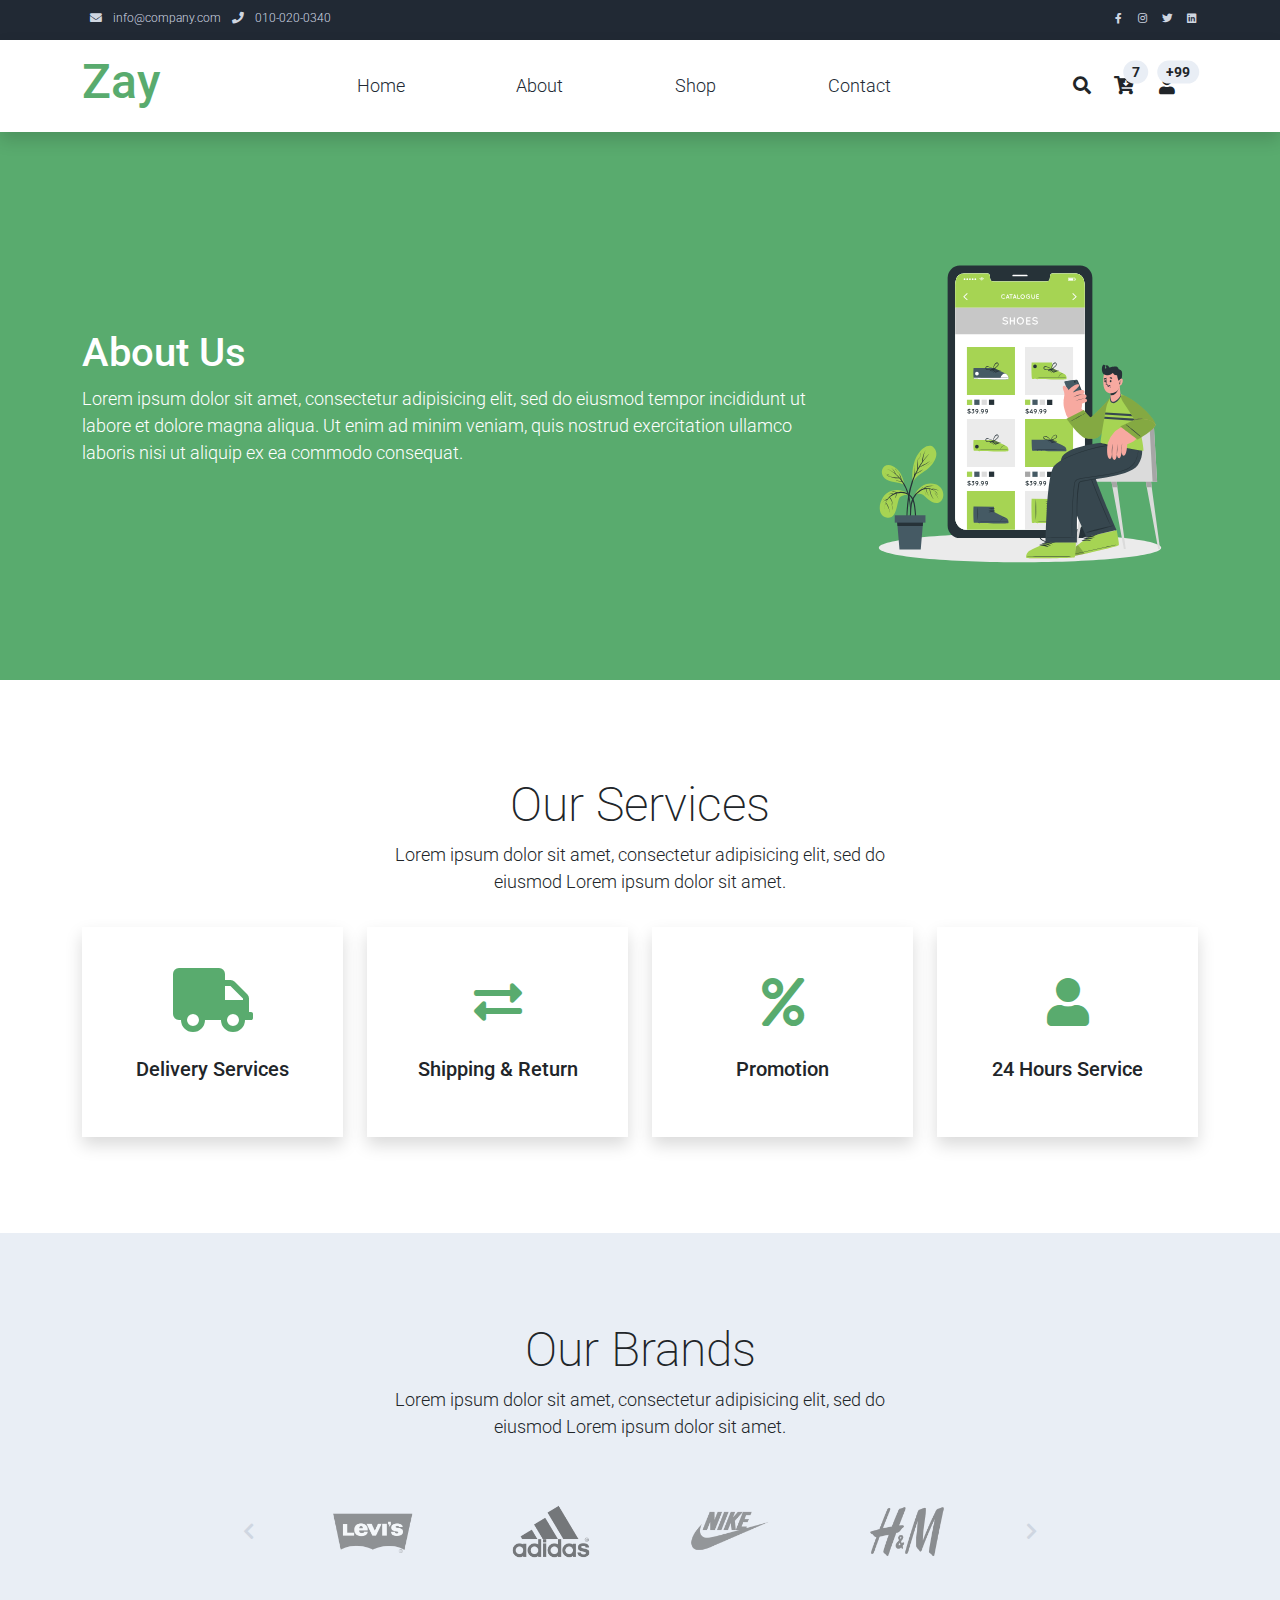
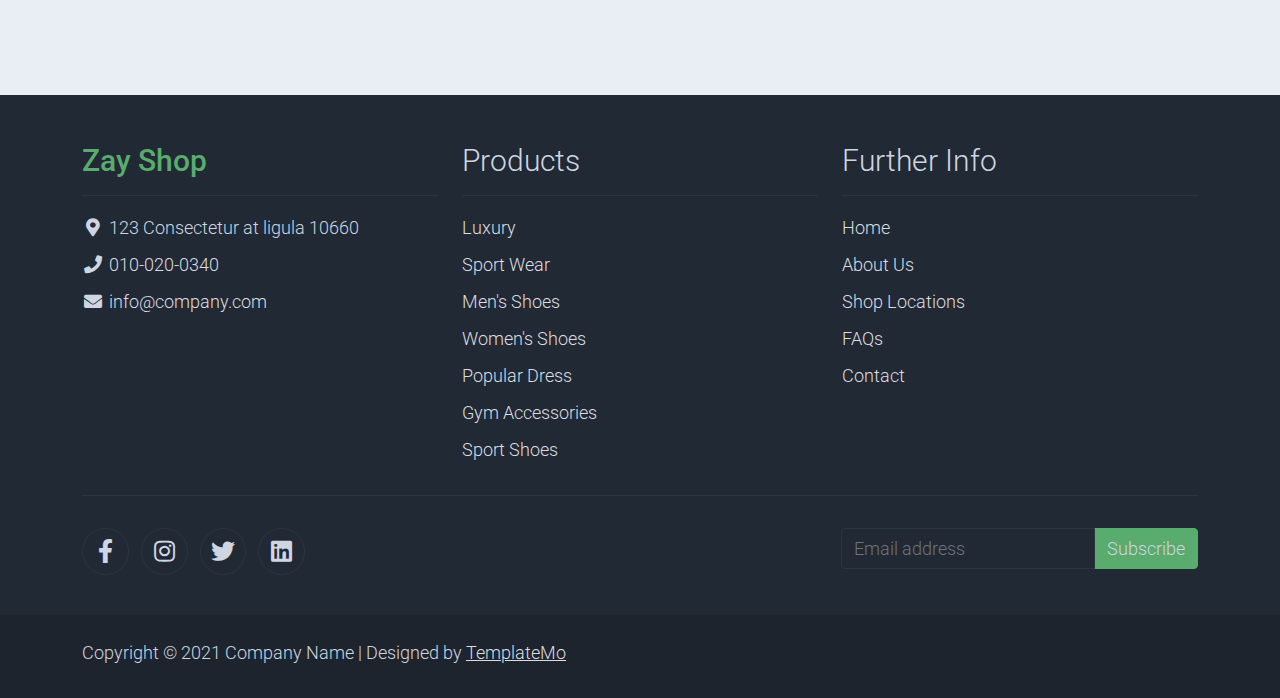
==== about.html @ ceb5f394 "imported a template for the website" ====
<!DOCTYPE html>
<html lang="en">

<head>
    <title>Zay Shop - About Page</title>
    <meta charset="utf-8">
    <meta name="viewport" content="width=device-width, initial-scale=1">

    <link rel="apple-touch-icon" href="assets/img/apple-icon.png">
    <link rel="shortcut icon" type="image/x-icon" href="assets/img/favicon.ico">

    <link rel="stylesheet" href="assets/css/bootstrap.min.css">
    <link rel="stylesheet" href="assets/css/templatemo.css">
    <link rel="stylesheet" href="assets/css/custom.css">

    <!-- Load fonts style after rendering the layout styles -->
    <link rel="stylesheet" href="https://fonts.googleapis.com/css2?family=Roboto:wght@100;200;300;400;500;700;900&display=swap">
    <link rel="stylesheet" href="assets/css/fontawesome.min.css">
<!--
    
TemplateMo 559 Zay Shop

https://templatemo.com/tm-559-zay-shop

-->
</head>

<body>
    <!-- Start Top Nav -->
    <nav class="navbar navbar-expand-lg bg-dark navbar-light d-none d-lg-block" id="templatemo_nav_top">
        <div class="container text-light">
            <div class="w-100 d-flex justify-content-between">
                <div>
                    <i class="fa fa-envelope mx-2"></i>
                    <a class="navbar-sm-brand text-light text-decoration-none" href="mailto:info@company.com">info@company.com</a>
                    <i class="fa fa-phone mx-2"></i>
                    <a class="navbar-sm-brand text-light text-decoration-none" href="tel:010-020-0340">010-020-0340</a>
                </div>
                <div>
                    <a class="text-light" href="https://fb.com/templatemo" target="_blank" rel="sponsored"><i class="fab fa-facebook-f fa-sm fa-fw me-2"></i></a>
                    <a class="text-light" href="https://www.instagram.com/" target="_blank"><i class="fab fa-instagram fa-sm fa-fw me-2"></i></a>
                    <a class="text-light" href="https://twitter.com/" target="_blank"><i class="fab fa-twitter fa-sm fa-fw me-2"></i></a>
                    <a class="text-light" href="https://www.linkedin.com/" target="_blank"><i class="fab fa-linkedin fa-sm fa-fw"></i></a>
                </div>
            </div>
        </div>
    </nav>
    <!-- Close Top Nav -->


    <!-- Header -->
    <nav class="navbar navbar-expand-lg navbar-light shadow">
        <div class="container d-flex justify-content-between align-items-center">

            <a class="navbar-brand text-success logo h1 align-self-center" href="index.html">
                Zay
            </a>

            <button class="navbar-toggler border-0" type="button" data-bs-toggle="collapse" data-bs-target="#templatemo_main_nav" aria-controls="navbarSupportedContent" aria-expanded="false" aria-label="Toggle navigation">
                <span class="navbar-toggler-icon"></span>
            </button>

            <div class="align-self-center collapse navbar-collapse flex-fill  d-lg-flex justify-content-lg-between" id="templatemo_main_nav">
                <div class="flex-fill">
                    <ul class="nav navbar-nav d-flex justify-content-between mx-lg-auto">
                        <li class="nav-item">
                            <a class="nav-link" href="index.html">Home</a>
                        </li>
                        <li class="nav-item">
                            <a class="nav-link" href="about.html">About</a>
                        </li>
                        <li class="nav-item">
                            <a class="nav-link" href="shop.html">Shop</a>
                        </li>
                        <li class="nav-item">
                            <a class="nav-link" href="contact.html">Contact</a>
                        </li>
                    </ul>
                </div>
                <div class="navbar align-self-center d-flex">
                    <div class="d-lg-none flex-sm-fill mt-3 mb-4 col-7 col-sm-auto pr-3">
                        <div class="input-group">
                            <input type="text" class="form-control" id="inputMobileSearch" placeholder="Search ...">
                            <div class="input-group-text">
                                <i class="fa fa-fw fa-search"></i>
                            </div>
                        </div>
                    </div>
                    <a class="nav-icon d-none d-lg-inline" href="#" data-bs-toggle="modal" data-bs-target="#templatemo_search">
                        <i class="fa fa-fw fa-search text-dark mr-2"></i>
                    </a>
                    <a class="nav-icon position-relative text-decoration-none" href="#">
                        <i class="fa fa-fw fa-cart-arrow-down text-dark mr-1"></i>
                        <span class="position-absolute top-0 left-100 translate-middle badge rounded-pill bg-light text-dark">7</span>
                    </a>
                    <a class="nav-icon position-relative text-decoration-none" href="#">
                        <i class="fa fa-fw fa-user text-dark mr-3"></i>
                        <span class="position-absolute top-0 left-100 translate-middle badge rounded-pill bg-light text-dark">+99</span>
                    </a>
                </div>
            </div>

        </div>
    </nav>
    <!-- Close Header -->

    <!-- Modal -->
    <div class="modal fade bg-white" id="templatemo_search" tabindex="-1" role="dialog" aria-labelledby="exampleModalLabel" aria-hidden="true">
        <div class="modal-dialog modal-lg" role="document">
            <div class="w-100 pt-1 mb-5 text-right">
                <button type="button" class="btn-close" data-bs-dismiss="modal" aria-label="Close"></button>
            </div>
            <form action="" method="get" class="modal-content modal-body border-0 p-0">
                <div class="input-group mb-2">
                    <input type="text" class="form-control" id="inputModalSearch" name="q" placeholder="Search ...">
                    <button type="submit" class="input-group-text bg-success text-light">
                        <i class="fa fa-fw fa-search text-white"></i>
                    </button>
                </div>
            </form>
        </div>
    </div>



    <section class="bg-success py-5">
        <div class="container">
            <div class="row align-items-center py-5">
                <div class="col-md-8 text-white">
                    <h1>About Us</h1>
                    <p>
                        Lorem ipsum dolor sit amet, consectetur adipisicing elit, sed do eiusmod
                        tempor incididunt ut labore et dolore magna aliqua. Ut enim ad minim veniam,
                        quis nostrud exercitation ullamco laboris nisi ut aliquip ex ea commodo consequat.
                    </p>
                </div>
                <div class="col-md-4">
                    <img src="assets/img/about-hero.svg" alt="About Hero">
                </div>
            </div>
        </div>
    </section>
    <!-- Close Banner -->

    <!-- Start Section -->
    <section class="container py-5">
        <div class="row text-center pt-5 pb-3">
            <div class="col-lg-6 m-auto">
                <h1 class="h1">Our Services</h1>
                <p>
                    Lorem ipsum dolor sit amet, consectetur adipisicing elit, sed do eiusmod
                    Lorem ipsum dolor sit amet.
                </p>
            </div>
        </div>
        <div class="row">

            <div class="col-md-6 col-lg-3 pb-5">
                <div class="h-100 py-5 services-icon-wap shadow">
                    <div class="h1 text-success text-center"><i class="fa fa-truck fa-lg"></i></div>
                    <h2 class="h5 mt-4 text-center">Delivery Services</h2>
                </div>
            </div>

            <div class="col-md-6 col-lg-3 pb-5">
                <div class="h-100 py-5 services-icon-wap shadow">
                    <div class="h1 text-success text-center"><i class="fas fa-exchange-alt"></i></div>
                    <h2 class="h5 mt-4 text-center">Shipping & Return</h2>
                </div>
            </div>

            <div class="col-md-6 col-lg-3 pb-5">
                <div class="h-100 py-5 services-icon-wap shadow">
                    <div class="h1 text-success text-center"><i class="fa fa-percent"></i></div>
                    <h2 class="h5 mt-4 text-center">Promotion</h2>
                </div>
            </div>

            <div class="col-md-6 col-lg-3 pb-5">
                <div class="h-100 py-5 services-icon-wap shadow">
                    <div class="h1 text-success text-center"><i class="fa fa-user"></i></div>
                    <h2 class="h5 mt-4 text-center">24 Hours Service</h2>
                </div>
            </div>
        </div>
    </section>
    <!-- End Section -->

    <!-- Start Brands -->
    <section class="bg-light py-5">
        <div class="container my-4">
            <div class="row text-center py-3">
                <div class="col-lg-6 m-auto">
                    <h1 class="h1">Our Brands</h1>
                    <p>
                        Lorem ipsum dolor sit amet, consectetur adipisicing elit, sed do eiusmod
                        Lorem ipsum dolor sit amet.
                    </p>
                </div>
                <div class="col-lg-9 m-auto tempaltemo-carousel">
                    <div class="row d-flex flex-row">
                        <!--Controls-->
                        <div class="col-1 align-self-center">
                            <a class="h1" href="#templatemo-slide-brand" role="button" data-bs-slide="prev">
                                <i class="text-light fas fa-chevron-left"></i>
                            </a>
                        </div>
                        <!--End Controls-->

                        <!--Carousel Wrapper-->
                        <div class="col">
                            <div class="carousel slide carousel-multi-item pt-2 pt-md-0" id="templatemo-slide-brand" data-bs-ride="carousel">
                                <!--Slides-->
                                <div class="carousel-inner product-links-wap" role="listbox">

                                    <!--First slide-->
                                    <div class="carousel-item active">
                                        <div class="row">
                                            <div class="col-3 p-md-5">
                                                <a href="#"><img class="img-fluid brand-img" src="assets/img/brand_01.png" alt="Brand Logo"></a>
                                            </div>
                                            <div class="col-3 p-md-5">
                                                <a href="#"><img class="img-fluid brand-img" src="assets/img/brand_02.png" alt="Brand Logo"></a>
                                            </div>
                                            <div class="col-3 p-md-5">
                                                <a href="#"><img class="img-fluid brand-img" src="assets/img/brand_03.png" alt="Brand Logo"></a>
                                            </div>
                                            <div class="col-3 p-md-5">
                                                <a href="#"><img class="img-fluid brand-img" src="assets/img/brand_04.png" alt="Brand Logo"></a>
                                            </div>
                                        </div>
                                    </div>
                                    <!--End First slide-->

                                    <!--Second slide-->
                                    <div class="carousel-item">
                                        <div class="row">
                                            <div class="col-3 p-md-5">
                                                <a href="#"><img class="img-fluid brand-img" src="assets/img/brand_01.png" alt="Brand Logo"></a>
                                            </div>
                                            <div class="col-3 p-md-5">
                                                <a href="#"><img class="img-fluid brand-img" src="assets/img/brand_02.png" alt="Brand Logo"></a>
                                            </div>
                                            <div class="col-3 p-md-5">
                                                <a href="#"><img class="img-fluid brand-img" src="assets/img/brand_03.png" alt="Brand Logo"></a>
                                            </div>
                                            <div class="col-3 p-md-5">
                                                <a href="#"><img class="img-fluid brand-img" src="assets/img/brand_04.png" alt="Brand Logo"></a>
                                            </div>
                                        </div>
                                    </div>
                                    <!--End Second slide-->

                                    <!--Third slide-->
                                    <div class="carousel-item">
                                        <div class="row">
                                            <div class="col-3 p-md-5">
                                                <a href="#"><img class="img-fluid brand-img" src="assets/img/brand_01.png" alt="Brand Logo"></a>
                                            </div>
                                            <div class="col-3 p-md-5">
                                                <a href="#"><img class="img-fluid brand-img" src="assets/img/brand_02.png" alt="Brand Logo"></a>
                                            </div>
                                            <div class="col-3 p-md-5">
                                                <a href="#"><img class="img-fluid brand-img" src="assets/img/brand_03.png" alt="Brand Logo"></a>
                                            </div>
                                            <div class="col-3 p-md-5">
                                                <a href="#"><img class="img-fluid brand-img" src="assets/img/brand_04.png" alt="Brand Logo"></a>
                                            </div>
                                        </div>
                                    </div>
                                    <!--End Third slide-->

                                </div>
                                <!--End Slides-->
                            </div>
                        </div>
                        <!--End Carousel Wrapper-->

                        <!--Controls-->
                        <div class="col-1 align-self-center">
                            <a class="h1" href="#templatemo-slide-brand" role="button" data-bs-slide="next">
                                <i class="text-light fas fa-chevron-right"></i>
                            </a>
                        </div>
                        <!--End Controls-->
                    </div>
                </div>
            </div>
        </div>
    </section>
    <!--End Brands-->


    <!-- Start Footer -->
    <footer class="bg-dark" id="tempaltemo_footer">
        <div class="container">
            <div class="row">

                <div class="col-md-4 pt-5">
                    <h2 class="h2 text-success border-bottom pb-3 border-light logo">Zay Shop</h2>
                    <ul class="list-unstyled text-light footer-link-list">
                        <li>
                            <i class="fas fa-map-marker-alt fa-fw"></i>
                            123 Consectetur at ligula 10660
                        </li>
                        <li>
                            <i class="fa fa-phone fa-fw"></i>
                            <a class="text-decoration-none" href="tel:010-020-0340">010-020-0340</a>
                        </li>
                        <li>
                            <i class="fa fa-envelope fa-fw"></i>
                            <a class="text-decoration-none" href="mailto:info@company.com">info@company.com</a>
                        </li>
                    </ul>
                </div>

                <div class="col-md-4 pt-5">
                    <h2 class="h2 text-light border-bottom pb-3 border-light">Products</h2>
                    <ul class="list-unstyled text-light footer-link-list">
                        <li><a class="text-decoration-none" href="#">Luxury</a></li>
                        <li><a class="text-decoration-none" href="#">Sport Wear</a></li>
                        <li><a class="text-decoration-none" href="#">Men's Shoes</a></li>
                        <li><a class="text-decoration-none" href="#">Women's Shoes</a></li>
                        <li><a class="text-decoration-none" href="#">Popular Dress</a></li>
                        <li><a class="text-decoration-none" href="#">Gym Accessories</a></li>
                        <li><a class="text-decoration-none" href="#">Sport Shoes</a></li>
                    </ul>
                </div>

                <div class="col-md-4 pt-5">
                    <h2 class="h2 text-light border-bottom pb-3 border-light">Further Info</h2>
                    <ul class="list-unstyled text-light footer-link-list">
                        <li><a class="text-decoration-none" href="#">Home</a></li>
                        <li><a class="text-decoration-none" href="#">About Us</a></li>
                        <li><a class="text-decoration-none" href="#">Shop Locations</a></li>
                        <li><a class="text-decoration-none" href="#">FAQs</a></li>
                        <li><a class="text-decoration-none" href="#">Contact</a></li>
                    </ul>
                </div>

            </div>

            <div class="row text-light mb-4">
                <div class="col-12 mb-3">
                    <div class="w-100 my-3 border-top border-light"></div>
                </div>
                <div class="col-auto me-auto">
                    <ul class="list-inline text-left footer-icons">
                        <li class="list-inline-item border border-light rounded-circle text-center">
                            <a rel="nofollow" class="text-light text-decoration-none" target="_blank" href="http://fb.com/templatemo"><i class="fab fa-facebook-f fa-lg fa-fw"></i></a>
                        </li>
                        <li class="list-inline-item border border-light rounded-circle text-center">
                            <a class="text-light text-decoration-none" target="_blank" href="https://www.instagram.com/"><i class="fab fa-instagram fa-lg fa-fw"></i></a>
                        </li>
                        <li class="list-inline-item border border-light rounded-circle text-center">
                            <a class="text-light text-decoration-none" target="_blank" href="https://twitter.com/"><i class="fab fa-twitter fa-lg fa-fw"></i></a>
                        </li>
                        <li class="list-inline-item border border-light rounded-circle text-center">
                            <a class="text-light text-decoration-none" target="_blank" href="https://www.linkedin.com/"><i class="fab fa-linkedin fa-lg fa-fw"></i></a>
                        </li>
                    </ul>
                </div>
                <div class="col-auto">
                    <label class="sr-only" for="subscribeEmail">Email address</label>
                    <div class="input-group mb-2">
                        <input type="text" class="form-control bg-dark border-light" id="subscribeEmail" placeholder="Email address">
                        <div class="input-group-text btn-success text-light">Subscribe</div>
                    </div>
                </div>
            </div>
        </div>

        <div class="w-100 bg-black py-3">
            <div class="container">
                <div class="row pt-2">
                    <div class="col-12">
                        <p class="text-left text-light">
                            Copyright &copy; 2021 Company Name 
                            | Designed by <a rel="sponsored" href="https://templatemo.com/page/1" target="_blank">TemplateMo</a>
                        </p>
                    </div>
                </div>
            </div>
        </div>

    </footer>
    <!-- End Footer -->

    <!-- Start Script -->
    <script src="assets/js/jquery-1.11.0.min.js"></script>
    <script src="assets/js/jquery-migrate-1.2.1.min.js"></script>
    <script src="assets/js/bootstrap.bundle.min.js"></script>
    <script src="assets/js/templatemo.js"></script>
    <script src="assets/js/custom.js"></script>
    <!-- End Script -->
</body>

</html>
---- assets/css/templatemo.css ----
/*

TemplateMo 559 Zay Shop

https://templatemo.com/tm-559-zay-shop

---------------------------------------------
Table of contents
------------------------------------------------
1. Typography
2. General
3. Nav
4. Hero Carousel
5. Accordion
6. Shop
7. Product
8. Carousel Hero
9. Carousel Brand
10. Services
11. Contact map
12. Footer
13. Small devices (landscape phones, 576px and up)
14. Medium devices (tablets, 768px and up)
15. Large devices (desktops, 992px and up)
16. Extra large devices (large desktops, 1200px and up)
--------------------------------------------- */




/* Typography */
body, ul, li, p, a, label, input, div {
  font-family: 'Roboto', sans-serif;
  font-size: 18px !important;
  font-weight: 300 !important;
}
.h1 {
  font-family: 'Roboto', sans-serif;
  font-size: 48px !important;
  font-weight: 200 !important;
}
.h2 {
  font-family: 'Roboto', sans-serif;
  font-size: 30px !important;
  font-weight: 300;
}
.h3 {
  font-family: 'Roboto', sans-serif;
  font-size: 22px !important;
}
/* General */
.logo { font-weight: 500 !important;}
.text-warning {  color: #ede861 !important;}
.text-muted { color: #bcbcbc !important;}
.text-success { color: #59ab6e !important;}
.text-light { color: #cfd6e1 !important;}
.bg-dark { background-color: #212934 !important;}
.bg-light { background-color: #e9eef5 !important;}
.bg-black { background-color: #1d242d !important;}
.bg-success { background-color: #59ab6e !important;}
.btn-success {
  background-color: #59ab6e !important;
  border-color: #56ae6c !important;
}
.pagination .page-link:hover {color: #000;}
.pagination .page-link:hover, .pagination .page-link.active {
  background-color: #69bb7e;
  color: #fff;
}
/* Nav */
#templatemo_nav_top { min-height: 40px;}
#templatemo_nav_top * { font-size: .9em !important;}
#templatemo_main_nav a { color: #212934;}
#templatemo_main_nav a:hover { color: #69bb7e;}
#templatemo_main_nav .navbar .nav-icon { margin-right: 20px;}

/* Hero Carousel */
#template-mo-zay-hero-carousel { background: #efefef !important;}
/* Accordion */
.templatemo-accordion a { color: #000;}
.templatemo-accordion a:hover { color: #333d4a;}
/* Shop */
.shop-top-menu a:hover { color: #69bb7e !important;}
/* Product */
.product-wap { box-shadow: 0px 5px 10px 0px rgba(0, 0, 0, 0.10);}
.product-wap .product-color-dot.color-dot-red { background:#f71515;}
.product-wap .product-color-dot.color-dot-blue { background:#6db4fe;}
.product-wap .product-color-dot.color-dot-black { background:#000000;}
.product-wap .product-color-dot.color-dot-light { background:#e0e0e0;}
.product-wap .product-color-dot.color-dot-green { background:#0bff7e;}
.card.product-wap .card .product-overlay {
  background: rgba(0,0,0,.2);
  visibility: hidden;
  opacity: 0;
  transition: .3s;
}
.card.product-wap:hover .card .product-overlay {
  visibility: visible;
  opacity: 1;
}
.card.product-wap a { color: #000;}
#carousel-related-product .slick-slide:focus { outline: none !important;}
#carousel-related-product .slick-dots li button:before {
  font-size: 15px;
  margin-top: 20px;
}
/* Brand */
.brand-img {
  filter: grayscale(100%);
  opacity: 0.5;
  transition: .5s;
}
.brand-img:hover {
  filter: grayscale(0%);
  opacity: 1;
}
/* Carousel Hero */
#template-mo-zay-hero-carousel .carousel-indicators li {
  margin-top: -50px;
  background-color: #59ab6e;
}
#template-mo-zay-hero-carousel .carousel-control-next i,
#template-mo-zay-hero-carousel .carousel-control-prev i {
  color: #59ab6e !important;
  font-size: 2.8em !important;
}
/* Carousel Brand */
.tempaltemo-carousel .h1 {
  font-size: .5em !important;
  color: #000 !important;
}
/* Services */
.services-icon-wap {transition: .3s;}
.services-icon-wap:hover, .services-icon-wap:hover i {color: #fff;}
.services-icon-wap:hover {background: #69bb7e;}
/* Contact map */
.leaflet-control a, .leaflet-control { font-size: 10px !important;}
.form-control { border: 1px solid #e8e8e8;}
/* Footer */
#tempaltemo_footer a { color: #dcdde1;}
#tempaltemo_footer a:hover { color: #68bb7d;}
#tempaltemo_footer ul.footer-link-list li { padding-top: 10px;}
#tempaltemo_footer ul.footer-icons li {
  width: 2.6em;
  height: 2.6em;
  line-height: 2.6em;
}
#tempaltemo_footer ul.footer-icons li:hover {
  background-color: #cfd6e1;
  transition: .5s;
}
#tempaltemo_footer ul.footer-icons li:hover i {
  color: #212934;
  transition: .5s;
}
#tempaltemo_footer .border-light { border-color: #2d343f !important;}
/*
// Extra small devices (portrait phones, less than 576px)
// No media query since this is the default in Bootstrap
*/
/* Small devices (landscape phones, 576px and up)*/
.product-wap .h3, .product-wap li, .product-wap i, .product-wap p {
  font-size: 12px !important;
}
.product-wap .product-color-dot {
  width: 6px;
  height: 6px;
}

@media (min-width: 576px) {
  .tempaltemo-carousel .h1 { font-size: 1em !important;}
}

/*// Medium devices (tablets, 768px and up)*/
@media (min-width: 768px) {
  #templatemo_main_nav .navbar-nav {max-width: 450px;}
 }

/* Large devices (desktops, 992px and up)*/
@media (min-width: 992px) {
  #templatemo_main_nav .navbar-nav {max-width: 550px;}
  #template-mo-zay-hero-carousel .carousel-item {min-height: 30rem !important;}
  .product-wap .h3, .product-wap li, .product-wap i, .product-wap p {font-size: 18px !important;}
  .product-wap .product-color-dot {
    width: 12px;
    height: 12px;
  }
}

/* Extra large devices (large desktops, 1200px and up)*/
@media (min-width: 1200px) {}
---- assets/css/custom.css ----
/*
Custom Css
*/
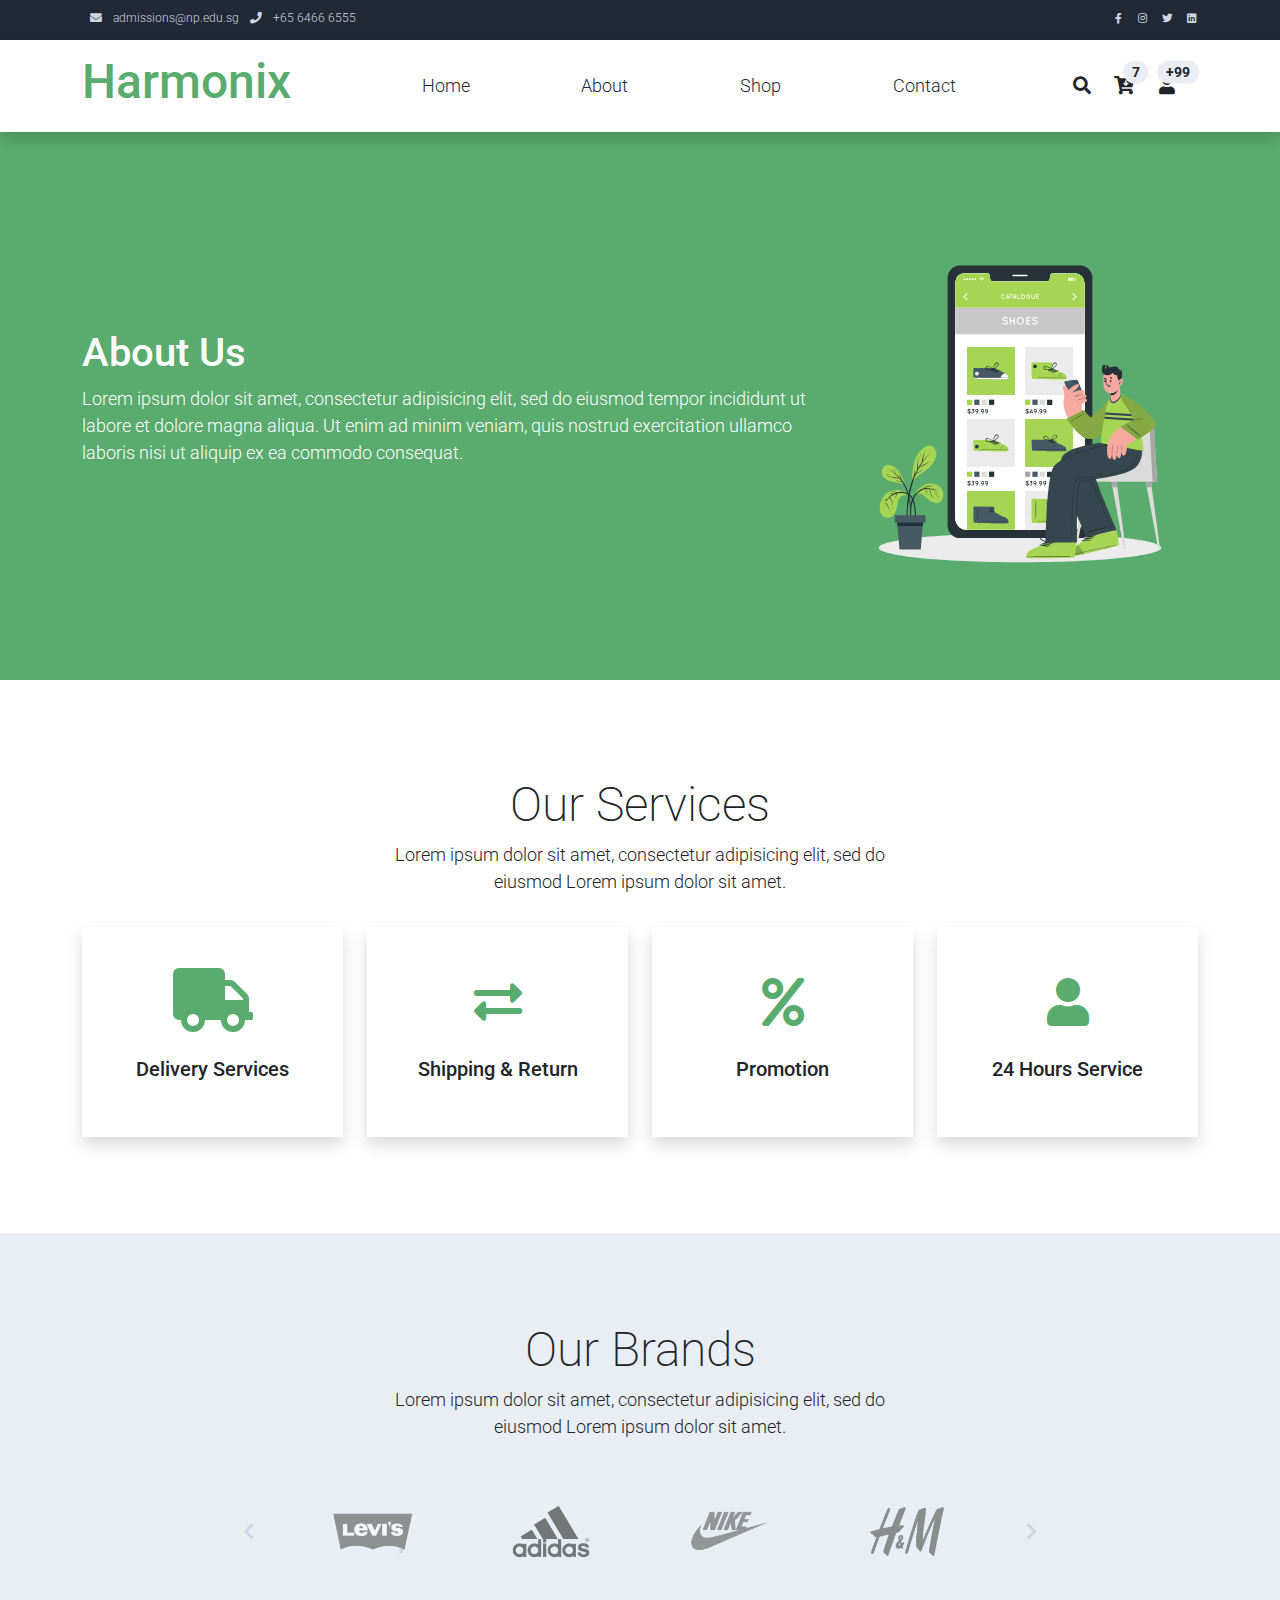
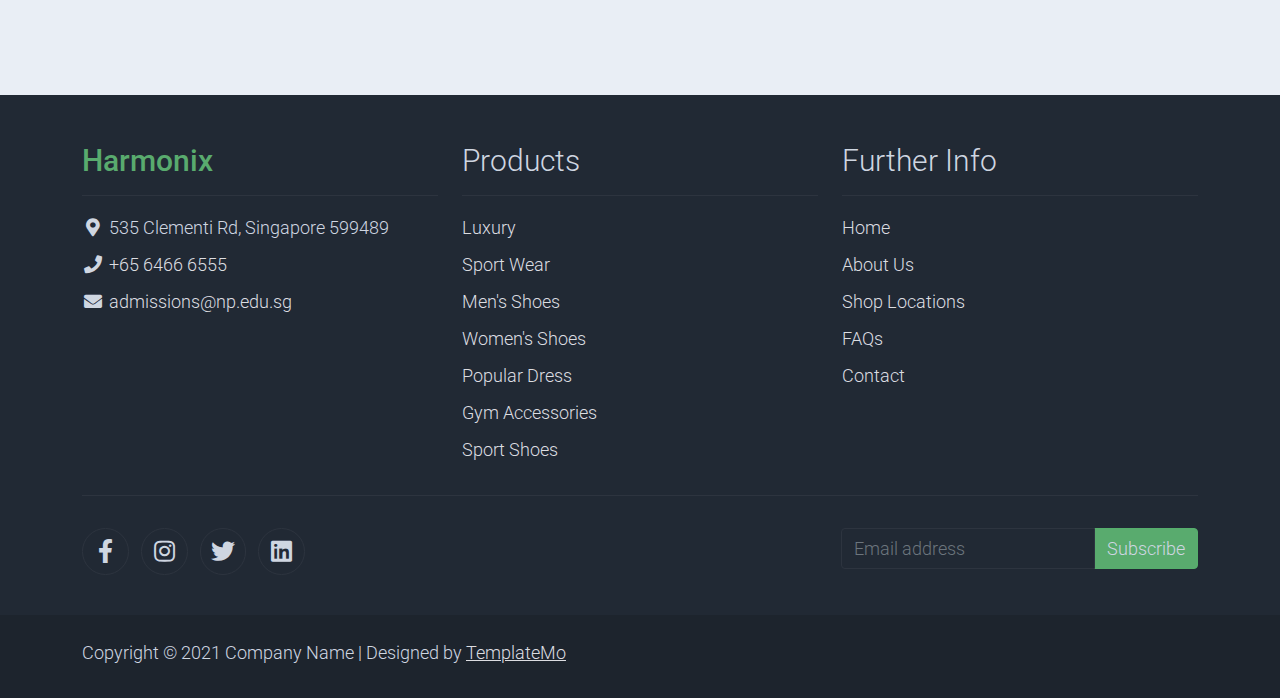
==== commit a453977e: "did the products page" ====
--- a/about.html
+++ b/about.html
@@ -32,9 +32,9 @@
             <div class="w-100 d-flex justify-content-between">
                 <div>
                     <i class="fa fa-envelope mx-2"></i>
-                    <a class="navbar-sm-brand text-light text-decoration-none" href="mailto:info@company.com">info@company.com</a>
+                    <a class="navbar-sm-brand text-light text-decoration-none" href="mailto:admissions@np.edu.sg">admissions@np.edu.sg</a>
                     <i class="fa fa-phone mx-2"></i>
-                    <a class="navbar-sm-brand text-light text-decoration-none" href="tel:010-020-0340">010-020-0340</a>
+                    <a class="navbar-sm-brand text-light text-decoration-none" href="tel:+65 6466 6555">+65 6466 6555</a>
                 </div>
                 <div>
                     <a class="text-light" href="https://fb.com/templatemo" target="_blank" rel="sponsored"><i class="fab fa-facebook-f fa-sm fa-fw me-2"></i></a>
@@ -53,7 +53,7 @@
         <div class="container d-flex justify-content-between align-items-center">
 
             <a class="navbar-brand text-success logo h1 align-self-center" href="index.html">
-                Zay
+                Harmonix
             </a>
 
             <button class="navbar-toggler border-0" type="button" data-bs-toggle="collapse" data-bs-target="#templatemo_main_nav" aria-controls="navbarSupportedContent" aria-expanded="false" aria-label="Toggle navigation">
@@ -297,19 +297,19 @@
             <div class="row">
 
                 <div class="col-md-4 pt-5">
-                    <h2 class="h2 text-success border-bottom pb-3 border-light logo">Zay Shop</h2>
+                    <h2 class="h2 text-success border-bottom pb-3 border-light logo">Harmonix</h2>
                     <ul class="list-unstyled text-light footer-link-list">
                         <li>
                             <i class="fas fa-map-marker-alt fa-fw"></i>
-                            123 Consectetur at ligula 10660
+                            535 Clementi Rd, Singapore 599489
                         </li>
                         <li>
                             <i class="fa fa-phone fa-fw"></i>
-                            <a class="text-decoration-none" href="tel:010-020-0340">010-020-0340</a>
+                            <a class="text-decoration-none" href="tel:+65 6466 6555">+65 6466 6555</a>
                         </li>
                         <li>
                             <i class="fa fa-envelope fa-fw"></i>
-                            <a class="text-decoration-none" href="mailto:info@company.com">info@company.com</a>
+                            <a class="text-decoration-none" href="mailto:admissions@np.edu.sg">admissions@np.edu.sg</a>
                         </li>
                     </ul>
                 </div>
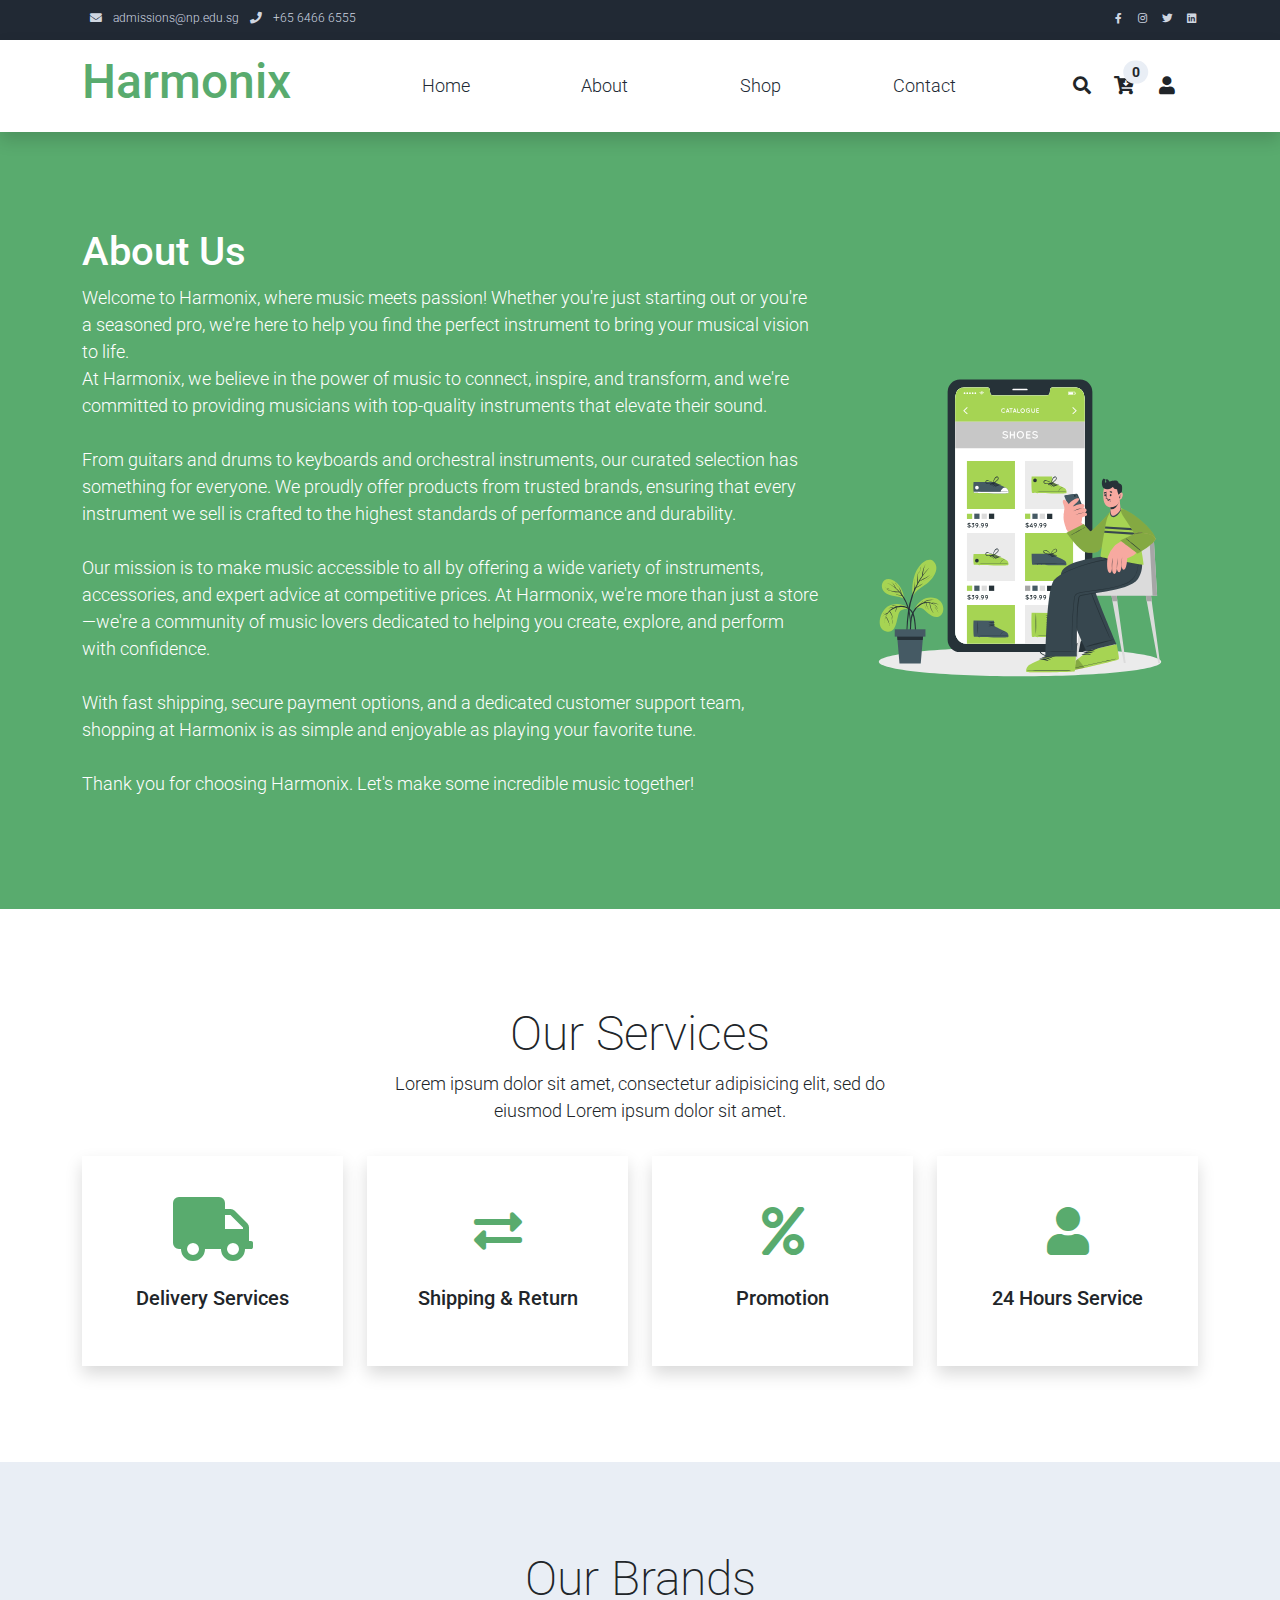
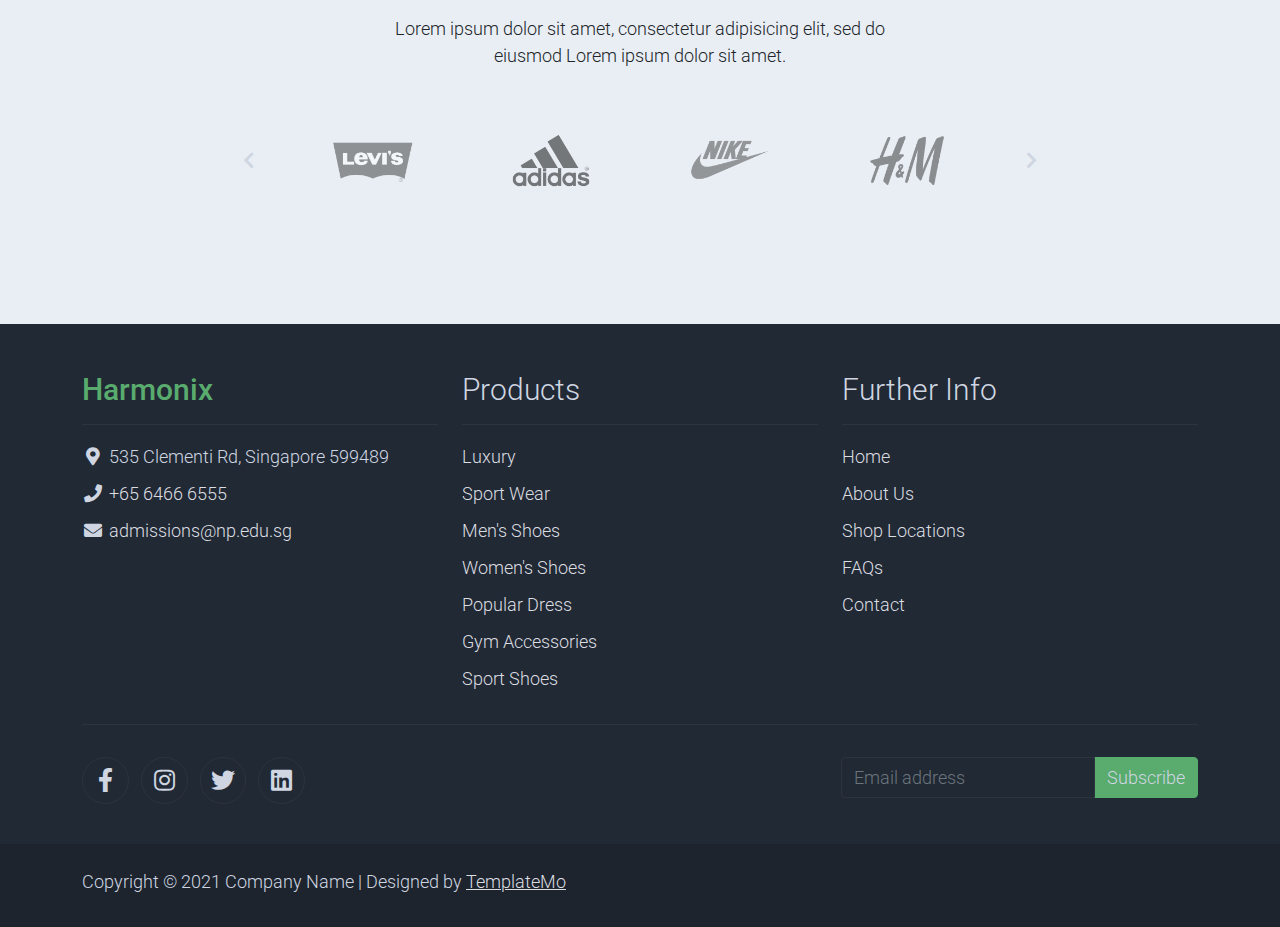
==== commit e810dc42: "added thte payment page, fixed the shopping cart and layout of the products page" ====
--- a/about.html
+++ b/about.html
@@ -91,11 +91,10 @@
                     </a>
                     <a class="nav-icon position-relative text-decoration-none" href="#">
                         <i class="fa fa-fw fa-cart-arrow-down text-dark mr-1"></i>
-                        <span class="position-absolute top-0 left-100 translate-middle badge rounded-pill bg-light text-dark">7</span>
+                        <span class="position-absolute top-0 left-100 translate-middle badge rounded-pill bg-light text-dark">0</span>
                     </a>
                     <a class="nav-icon position-relative text-decoration-none" href="#">
                         <i class="fa fa-fw fa-user text-dark mr-3"></i>
-                        <span class="position-absolute top-0 left-100 translate-middle badge rounded-pill bg-light text-dark">+99</span>
                     </a>
                 </div>
             </div>
@@ -129,9 +128,16 @@
                 <div class="col-md-8 text-white">
                     <h1>About Us</h1>
                     <p>
-                        Lorem ipsum dolor sit amet, consectetur adipisicing elit, sed do eiusmod
-                        tempor incididunt ut labore et dolore magna aliqua. Ut enim ad minim veniam,
-                        quis nostrud exercitation ullamco laboris nisi ut aliquip ex ea commodo consequat.
+                        Welcome to Harmonix, where music meets passion! Whether you're just starting out or you're a seasoned pro, we're here to help you find the perfect instrument to bring your musical vision to life. 
+                        <br>At Harmonix, we believe in the power of music to connect, inspire, and transform, and we're committed to providing musicians with top-quality instruments that elevate their sound.
+
+                        <br><br>From guitars and drums to keyboards and orchestral instruments, our curated selection has something for everyone. We proudly offer products from trusted brands, ensuring that every instrument we sell is crafted to the highest standards of performance and durability.
+
+                        <br><br>Our mission is to make music accessible to all by offering a wide variety of instruments, accessories, and expert advice at competitive prices. At Harmonix, we're more than just a store—we're a community of music lovers dedicated to helping you create, explore, and perform with confidence.
+
+                        <br><br>With fast shipping, secure payment options, and a dedicated customer support team, shopping at Harmonix is as simple and enjoyable as playing your favorite tune.
+
+                        <br><br>Thank you for choosing Harmonix. Let's make some incredible music together!
                     </p>
                 </div>
                 <div class="col-md-4">
--- a/assets/css/custom.css
+++ b/assets/css/custom.css
@@ -1,3 +1,156 @@
 /*
 Custom Css
 */
+
+
+.form-group{
+    margin-top: 20px;
+    margin-bottom: 20px;
+}
+
+
+/* Grid layout for the product list */
+.listProduct {
+    display: grid; /* Enables a grid layout */
+    grid-template-columns: repeat(3, 1fr); /* Four equally spaced columns */
+  }
+
+.item{
+    padding-left: 20px;
+    padding-right: 20px;
+}
+
+/* Styling for the cart sidebar */
+.cartTab {
+    padding-top: 90px; /* Adds spacing at the top */
+    width: 400px; /* Fixed width for the sidebar */
+    background-color: rgb(29, 22, 63); /* Black background color */
+    color: #eee; /* Light gray text color */
+    position: fixed; /* Fixes the sidebar position */
+    inset: 0 -400px 0 auto; /* Initially hidden off-screen */
+    display: grid; /* Grid layout for sections */
+    grid-template-rows: 70px 1fr 70px; /* Header, body, and footer sections */
+    transition: 0.5s; /* Smooth transition for toggling */
+    z-index: 1;
+  }
+  
+  /* Active state to show the cart */
+  body.showCart .cartTab {
+    inset: 0 0 0 auto; /* Moves the sidebar into view */
+  }
+  
+  /* Moves the main container when the cart is shown */
+  body .showCart .container {
+    transform: translateX(-250px);
+  }
+  
+  /* Header styling inside the cart */
+  .cartTab h2 {
+    padding: 20px; /* Inner spacing */
+    margin: 0; /* Removes default margin */
+    font-weight: 300; /* Light font weight */
+    display: block; /* Block-level element */
+  }
+  
+  /* Button container inside the cart */
+  .cartTab .btn {
+    display: grid; /* Grid layout for buttons */
+    grid-template-columns: repeat(2, 1fr); /* Two equally sized buttons */
+    padding: 10px; /* Inner spacing */
+  }
+  
+  /* Generic button styling */
+  .cartTab .btn button {
+    background-color: #E8BC0E; /* Yellow background for visibility */
+    border: none; /* Removes border */
+    font-weight: 500; /* Medium font weight */
+    cursor: pointer; /* Pointer cursor on hover */
+  }
+  
+  /* Close button styling */
+  .cartTab .btn .close {
+    background-color: #eee; /* Light gray background */
+    font-size: 25px; /* Large font size */
+  }
+  
+  /* Checkout button styling */
+  .cartTab .btn .checkOut {
+    font-size: 25px; /* Large font size */
+  }
+  
+  /* Product list inside the cart */
+  .cartTab .listCart .item img {
+    width: 100%; /* Full width for images */
+  }
+  
+  /* Layout for cart items */
+  .cartTab .listCart .item {
+    display: grid; /* Grid layout for items */
+    grid-template-columns: 70px 150px 50px 1fr; /* Image, name, quantity, and price */
+    gap: 10px; /* Spacing between columns */
+    text-align: center; /* Centers text */
+    align-items: center; /* Centers content vertically */
+    padding: 10px; /* Inner spacing */
+  }
+  
+  /* Styling for item names */
+  .cartTab .listCart .name {
+    font-family: "Delicious Handrawn", serif; /* Decorative font */
+    font-weight: 400; /* Normal weight */
+    font-style: normal; /* Default style */
+  }
+  
+  /* Styling for total prices */
+  .cartTab .listCart .totalPrice {
+    font-family: "Dongle", sans-serif; /* Consistent font family */
+    font-weight: 400;
+    font-style: normal;
+    font-size: 25px; /* Medium font size */
+  }
+  
+  /* Quantity control styling */
+  .listCart .quantity {
+    display: flex; /* Enables flexbox layout */
+    justify-content: center; /* Centers content horizontally */
+    font-family: "Dongle", sans-serif; /* Consistent font family */
+    font-weight: 400;
+    font-style: normal;
+  }
+  
+  /* Styling for quantity buttons */
+  .listCart .quantity span {
+    display: inline-block; /* Inline but behaves like a block */
+    width: 25px; /* Fixed width */
+    height: 25px; /* Fixed height */
+    background-color: #eee; /* Light gray background */
+    color: #555; /* Dark gray text */
+    border-radius: 50%; /* Circular shape */
+    cursor: pointer; /* Pointer cursor on hover */
+    font-size: 24px; /* Large font size */
+  }
+  
+  /* Transparent styling for inactive quantity button */
+  .listCart .quantity span:nth-child(2) {
+    background-color: transparent;
+    color: #eee; /* Matches background for invisibility */
+  }
+  
+  /* Styling for alternating item backgrounds */
+  .listCart .item:nth-child(even) {
+    background-color: rgba(210, 210, 210, 0.533); /* Light gray background with transparency */
+  }
+  
+  /* Enables scrolling for the cart item list */
+  .listCart {
+    overflow: auto; /* Allows scrolling when content overflows */
+  }
+  
+  /* Hides the scrollbar */
+  .listCart::-webkit-scrollbar {
+    width: 0;
+  }
+  
+  /* Adds rounded corners to cart images */
+  .cartTab .listCart img {
+    border-radius: 8px; /* Small corner rounding */
+  }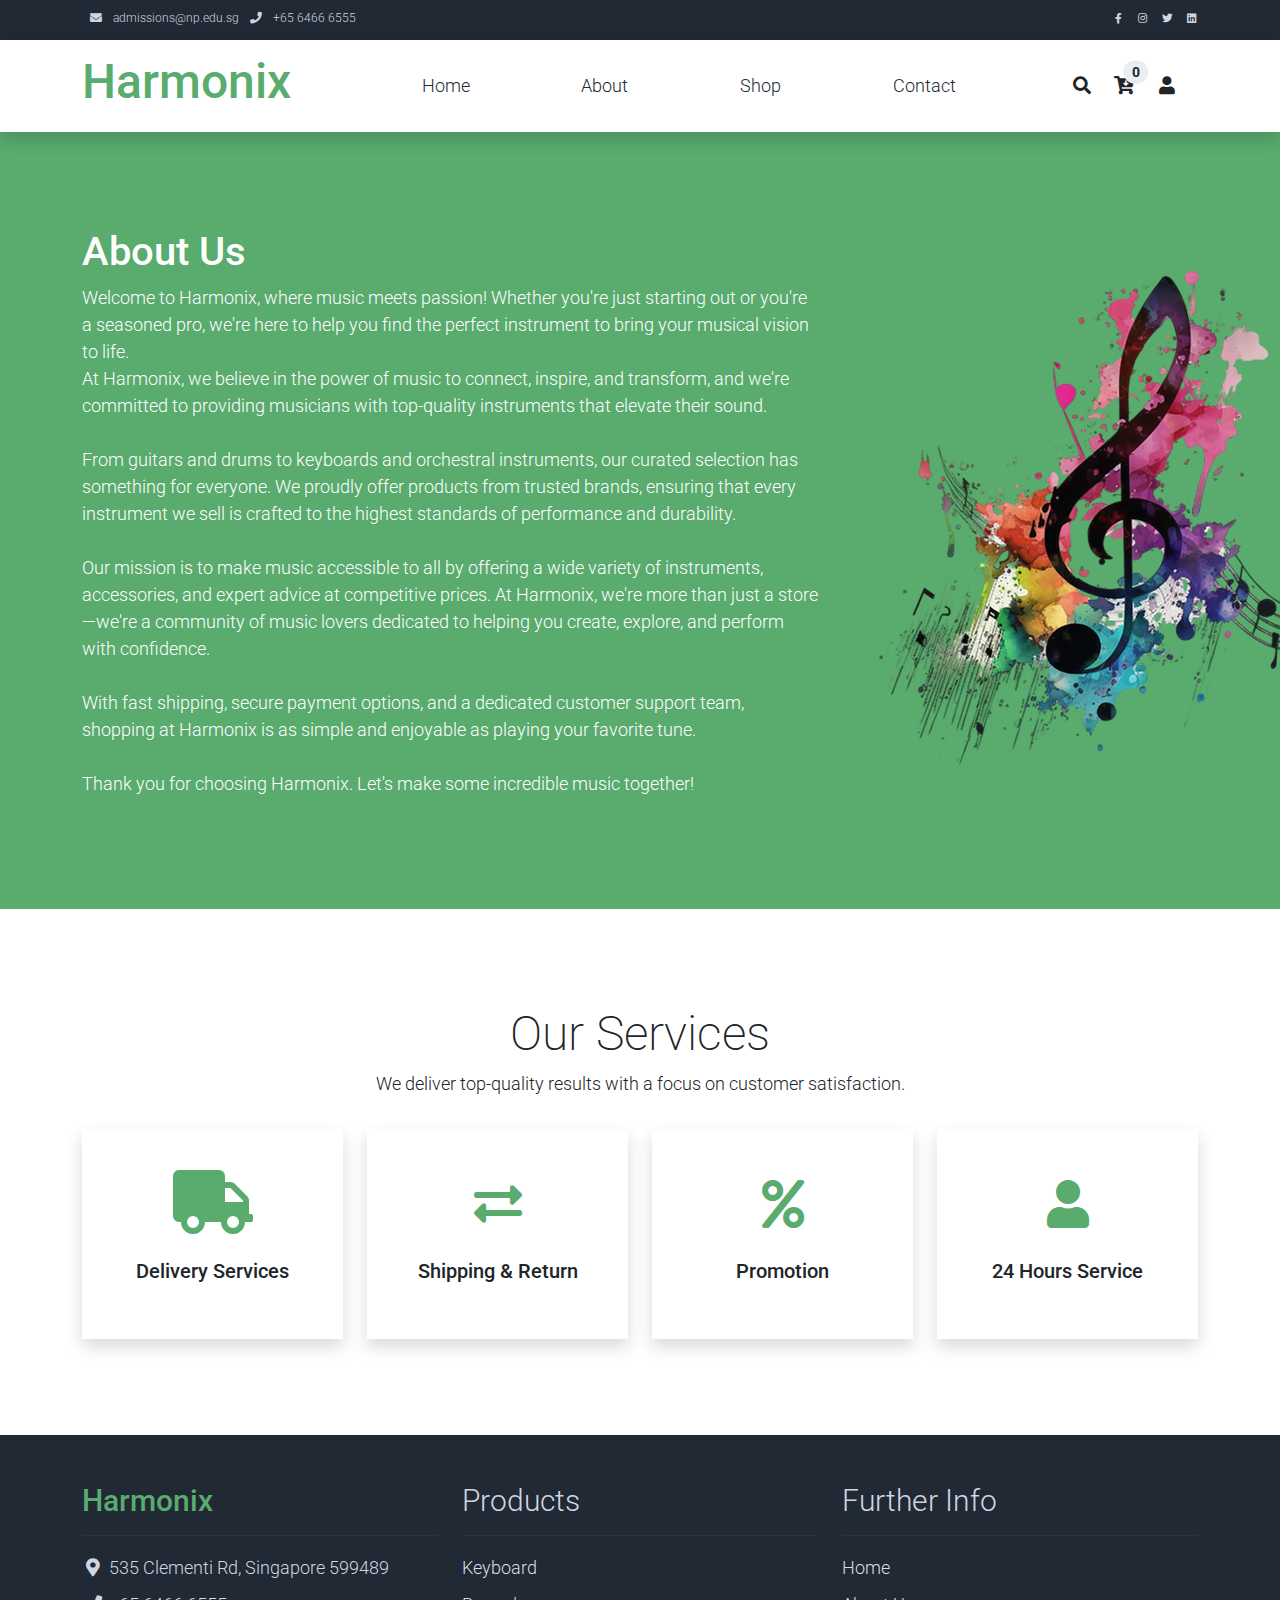
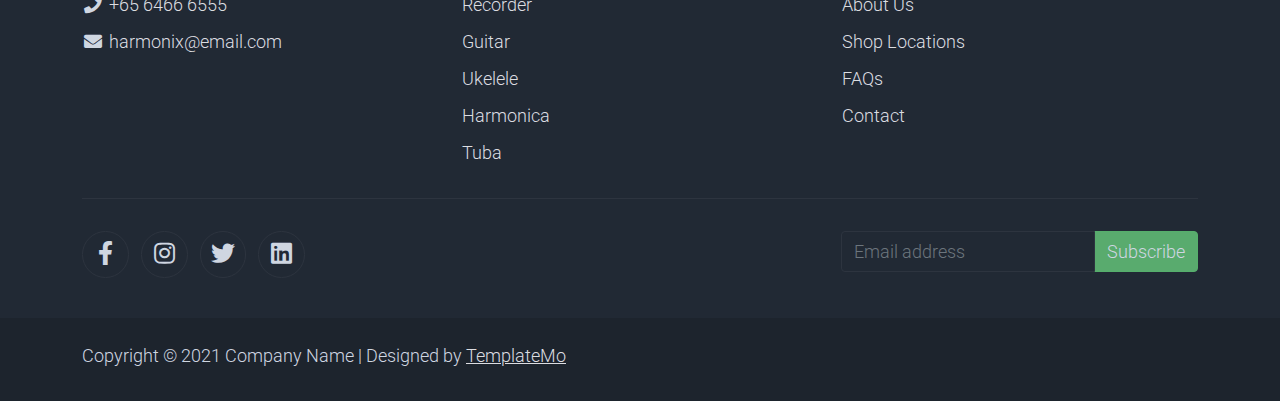
==== commit f5cc9a05: "basic changes to the website" ====
--- a/about.html
+++ b/about.html
@@ -70,7 +70,7 @@
                             <a class="nav-link" href="about.html">About</a>
                         </li>
                         <li class="nav-item">
-                            <a class="nav-link" href="shop.html">Shop</a>
+                            <a class="nav-link" href="products.html">Shop</a>
                         </li>
                         <li class="nav-item">
                             <a class="nav-link" href="contact.html">Contact</a>
@@ -141,7 +141,7 @@
                     </p>
                 </div>
                 <div class="col-md-4">
-                    <img src="assets/img/about-hero.svg" alt="About Hero">
+                    <img src="assets/img/about-hero.png" alt="About Hero">
                 </div>
             </div>
         </div>
@@ -154,8 +154,7 @@
             <div class="col-lg-6 m-auto">
                 <h1 class="h1">Our Services</h1>
                 <p>
-                    Lorem ipsum dolor sit amet, consectetur adipisicing elit, sed do eiusmod
-                    Lorem ipsum dolor sit amet.
+                    We deliver top-quality results with a focus on customer satisfaction.
                 </p>
             </div>
         </div>
@@ -192,111 +191,16 @@
     </section>
     <!-- End Section -->
 
-    <!-- Start Brands -->
-    <section class="bg-light py-5">
-        <div class="container my-4">
-            <div class="row text-center py-3">
-                <div class="col-lg-6 m-auto">
-                    <h1 class="h1">Our Brands</h1>
-                    <p>
-                        Lorem ipsum dolor sit amet, consectetur adipisicing elit, sed do eiusmod
-                        Lorem ipsum dolor sit amet.
-                    </p>
-                </div>
-                <div class="col-lg-9 m-auto tempaltemo-carousel">
-                    <div class="row d-flex flex-row">
-                        <!--Controls-->
-                        <div class="col-1 align-self-center">
-                            <a class="h1" href="#templatemo-slide-brand" role="button" data-bs-slide="prev">
-                                <i class="text-light fas fa-chevron-left"></i>
-                            </a>
-                        </div>
-                        <!--End Controls-->
-
-                        <!--Carousel Wrapper-->
-                        <div class="col">
-                            <div class="carousel slide carousel-multi-item pt-2 pt-md-0" id="templatemo-slide-brand" data-bs-ride="carousel">
-                                <!--Slides-->
-                                <div class="carousel-inner product-links-wap" role="listbox">
-
-                                    <!--First slide-->
-                                    <div class="carousel-item active">
-                                        <div class="row">
-                                            <div class="col-3 p-md-5">
-                                                <a href="#"><img class="img-fluid brand-img" src="assets/img/brand_01.png" alt="Brand Logo"></a>
-                                            </div>
-                                            <div class="col-3 p-md-5">
-                                                <a href="#"><img class="img-fluid brand-img" src="assets/img/brand_02.png" alt="Brand Logo"></a>
-                                            </div>
-                                            <div class="col-3 p-md-5">
-                                                <a href="#"><img class="img-fluid brand-img" src="assets/img/brand_03.png" alt="Brand Logo"></a>
-                                            </div>
-                                            <div class="col-3 p-md-5">
-                                                <a href="#"><img class="img-fluid brand-img" src="assets/img/brand_04.png" alt="Brand Logo"></a>
-                                            </div>
-                                        </div>
-                                    </div>
-                                    <!--End First slide-->
-
-                                    <!--Second slide-->
-                                    <div class="carousel-item">
-                                        <div class="row">
-                                            <div class="col-3 p-md-5">
-                                                <a href="#"><img class="img-fluid brand-img" src="assets/img/brand_01.png" alt="Brand Logo"></a>
-                                            </div>
-                                            <div class="col-3 p-md-5">
-                                                <a href="#"><img class="img-fluid brand-img" src="assets/img/brand_02.png" alt="Brand Logo"></a>
-                                            </div>
-                                            <div class="col-3 p-md-5">
-                                                <a href="#"><img class="img-fluid brand-img" src="assets/img/brand_03.png" alt="Brand Logo"></a>
-                                            </div>
-                                            <div class="col-3 p-md-5">
-                                                <a href="#"><img class="img-fluid brand-img" src="assets/img/brand_04.png" alt="Brand Logo"></a>
-                                            </div>
-                                        </div>
-                                    </div>
-                                    <!--End Second slide-->
-
-                                    <!--Third slide-->
-                                    <div class="carousel-item">
-                                        <div class="row">
-                                            <div class="col-3 p-md-5">
-                                                <a href="#"><img class="img-fluid brand-img" src="assets/img/brand_01.png" alt="Brand Logo"></a>
-                                            </div>
-                                            <div class="col-3 p-md-5">
-                                                <a href="#"><img class="img-fluid brand-img" src="assets/img/brand_02.png" alt="Brand Logo"></a>
-                                            </div>
-                                            <div class="col-3 p-md-5">
-                                                <a href="#"><img class="img-fluid brand-img" src="assets/img/brand_03.png" alt="Brand Logo"></a>
-                                            </div>
-                                            <div class="col-3 p-md-5">
-                                                <a href="#"><img class="img-fluid brand-img" src="assets/img/brand_04.png" alt="Brand Logo"></a>
-                                            </div>
-                                        </div>
-                                    </div>
-                                    <!--End Third slide-->
-
-                                </div>
-                                <!--End Slides-->
-                            </div>
-                        </div>
-                        <!--End Carousel Wrapper-->
-
-                        <!--Controls-->
-                        <div class="col-1 align-self-center">
-                            <a class="h1" href="#templatemo-slide-brand" role="button" data-bs-slide="next">
-                                <i class="text-light fas fa-chevron-right"></i>
-                            </a>
-                        </div>
-                        <!--End Controls-->
-                    </div>
-                </div>
-            </div>
-        </div>
-    </section>
-    <!--End Brands-->
-
-
+    <!-- Cart Tab-->
+    <div class="cartTab">
+        <h2 class="">Shopping Cart</h2>
+        <div class="listCart"></div>
+        <div class="btn">
+            <button class="close">Close</button>
+            <button class="checkOut">Check Out</button>
+        </div>
+    </div>
+    
     <!-- Start Footer -->
     <footer class="bg-dark" id="tempaltemo_footer">
         <div class="container">
@@ -315,7 +219,7 @@
                         </li>
                         <li>
                             <i class="fa fa-envelope fa-fw"></i>
-                            <a class="text-decoration-none" href="mailto:admissions@np.edu.sg">admissions@np.edu.sg</a>
+                            <a class="text-decoration-none" href="mailto:admissions@np.edu.sg">harmonix@email.com</a>
                         </li>
                     </ul>
                 </div>
@@ -323,13 +227,12 @@
                 <div class="col-md-4 pt-5">
                     <h2 class="h2 text-light border-bottom pb-3 border-light">Products</h2>
                     <ul class="list-unstyled text-light footer-link-list">
-                        <li><a class="text-decoration-none" href="#">Luxury</a></li>
-                        <li><a class="text-decoration-none" href="#">Sport Wear</a></li>
-                        <li><a class="text-decoration-none" href="#">Men's Shoes</a></li>
-                        <li><a class="text-decoration-none" href="#">Women's Shoes</a></li>
-                        <li><a class="text-decoration-none" href="#">Popular Dress</a></li>
-                        <li><a class="text-decoration-none" href="#">Gym Accessories</a></li>
-                        <li><a class="text-decoration-none" href="#">Sport Shoes</a></li>
+                        <li><a class="text-decoration-none" href="#">Keyboard</a></li>
+                        <li><a class="text-decoration-none" href="#">Recorder</a></li>
+                        <li><a class="text-decoration-none" href="#">Guitar</a></li>
+                        <li><a class="text-decoration-none" href="#">Ukelele</a></li>
+                        <li><a class="text-decoration-none" href="#">Harmonica</a></li>
+                        <li><a class="text-decoration-none" href="#">Tuba</a></li>
                     </ul>
                 </div>
 
@@ -398,6 +301,7 @@
     <script src="assets/js/bootstrap.bundle.min.js"></script>
     <script src="assets/js/templatemo.js"></script>
     <script src="assets/js/custom.js"></script>
+    <script src="assets/js/products.js"></script>
     <!-- End Script -->
 </body>
 
--- a/assets/css/custom.css
+++ b/assets/css/custom.css
@@ -20,11 +20,15 @@
     padding-right: 20px;
 }
 
+.icon-cart{
+    cursor: pointer;
+}
+
 /* Styling for the cart sidebar */
 .cartTab {
-    padding-top: 90px; /* Adds spacing at the top */
+    padding-top: 40px; /* Adds spacing at the top */
     width: 400px; /* Fixed width for the sidebar */
-    background-color: rgb(29, 22, 63); /* Black background color */
+    background-color:#212934; /* Black background color */
     color: #eee; /* Light gray text color */
     position: fixed; /* Fixes the sidebar position */
     inset: 0 -400px 0 auto; /* Initially hidden off-screen */
@@ -61,7 +65,7 @@
   
   /* Generic button styling */
   .cartTab .btn button {
-    background-color: #E8BC0E; /* Yellow background for visibility */
+    background-color: #64c46c; /* Yellow background for visibility */
     border: none; /* Removes border */
     font-weight: 500; /* Medium font weight */
     cursor: pointer; /* Pointer cursor on hover */
@@ -70,12 +74,12 @@
   /* Close button styling */
   .cartTab .btn .close {
     background-color: #eee; /* Light gray background */
-    font-size: 25px; /* Large font size */
+    font-size: 20px; /* Large font size */
   }
   
   /* Checkout button styling */
   .cartTab .btn .checkOut {
-    font-size: 25px; /* Large font size */
+    font-size: 20px; /* Large font size */
   }
   
   /* Product list inside the cart */
@@ -95,38 +99,31 @@
   
   /* Styling for item names */
   .cartTab .listCart .name {
-    font-family: "Delicious Handrawn", serif; /* Decorative font */
-    font-weight: 400; /* Normal weight */
     font-style: normal; /* Default style */
   }
   
   /* Styling for total prices */
   .cartTab .listCart .totalPrice {
-    font-family: "Dongle", sans-serif; /* Consistent font family */
-    font-weight: 400;
-    font-style: normal;
-    font-size: 25px; /* Medium font size */
+    font-size: 20px; /* Medium font size */
   }
   
   /* Quantity control styling */
   .listCart .quantity {
     display: flex; /* Enables flexbox layout */
     justify-content: center; /* Centers content horizontally */
-    font-family: "Dongle", sans-serif; /* Consistent font family */
-    font-weight: 400;
-    font-style: normal;
+    font-size: 20px;
   }
   
   /* Styling for quantity buttons */
   .listCart .quantity span {
     display: inline-block; /* Inline but behaves like a block */
-    width: 25px; /* Fixed width */
-    height: 25px; /* Fixed height */
+    width: 24px; /* Fixed width */
+    height: 24px; /* Fixed height */
     background-color: #eee; /* Light gray background */
-    color: #555; /* Dark gray text */
+    color: #272626; /* Dark gray text */
     border-radius: 50%; /* Circular shape */
     cursor: pointer; /* Pointer cursor on hover */
-    font-size: 24px; /* Large font size */
+    font-size: 20px; /* Large font size */
   }
   
   /* Transparent styling for inactive quantity button */
@@ -137,7 +134,7 @@
   
   /* Styling for alternating item backgrounds */
   .listCart .item:nth-child(even) {
-    background-color: rgba(210, 210, 210, 0.533); /* Light gray background with transparency */
+    background-color: rgba(107, 107, 107, 0.533); /* Light gray background with transparency */
   }
   
   /* Enables scrolling for the cart item list */
@@ -153,4 +150,13 @@
   /* Adds rounded corners to cart images */
   .cartTab .listCart img {
     border-radius: 8px; /* Small corner rounding */
-  }+  }
+
+.btn-primary{
+    background-color: #56ae6c;
+}
+
+
+.inquiry{
+    padding-bottom: 20px;
+}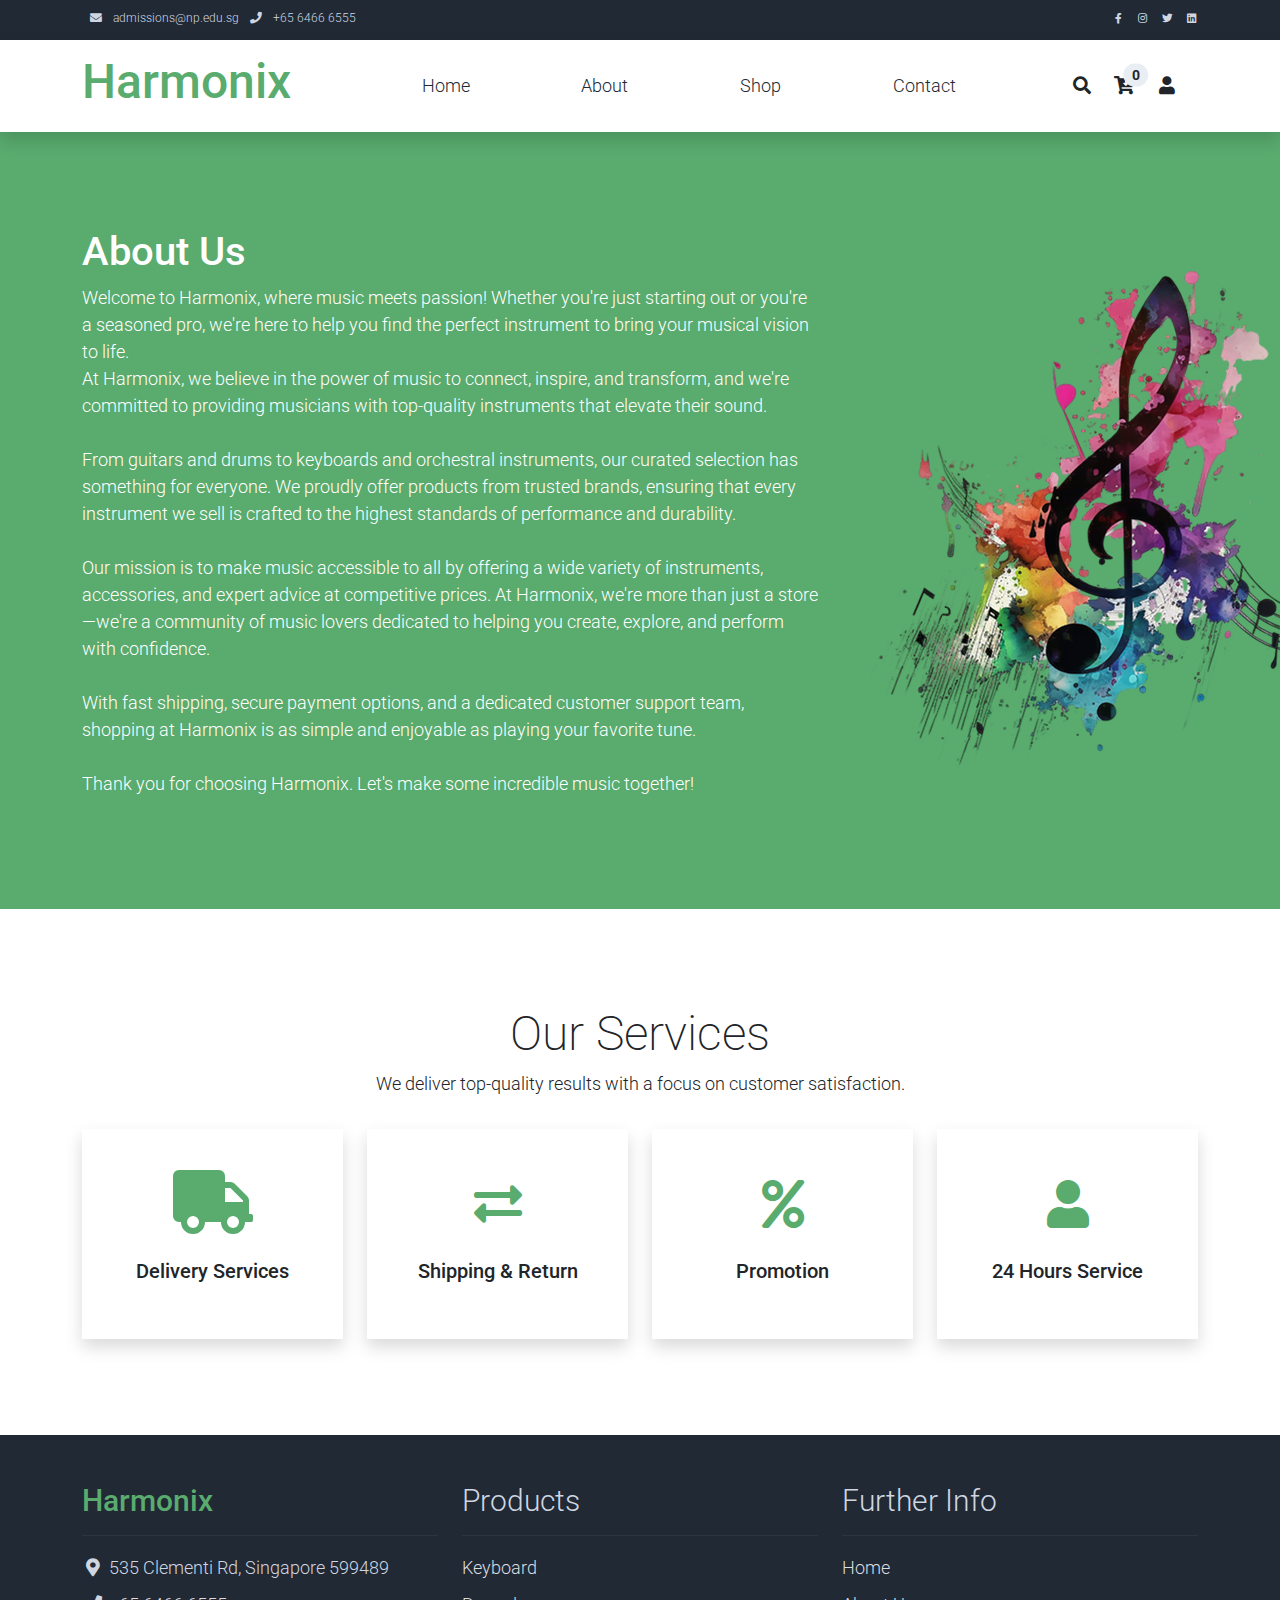
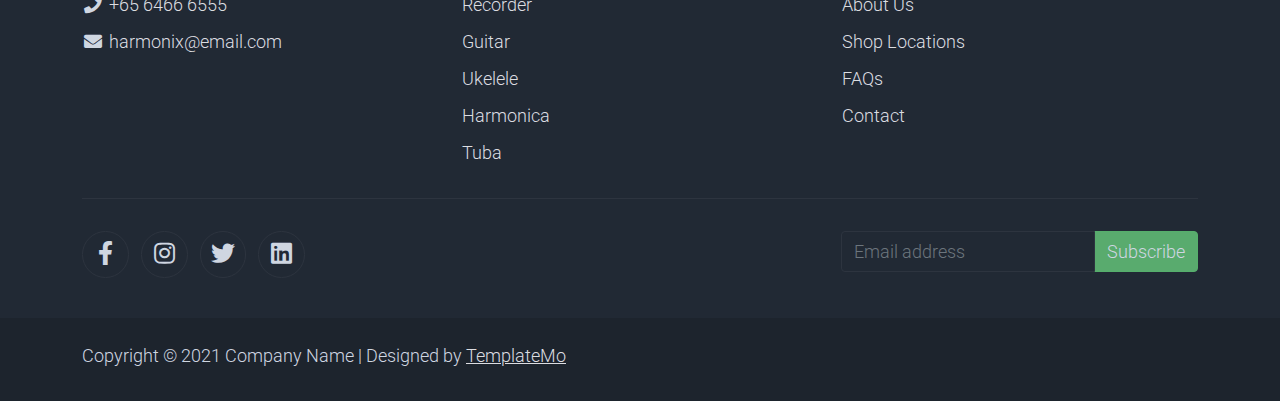
==== commit d05a8161: "fixed shopping cart" ====
--- a/about.html
+++ b/about.html
@@ -89,10 +89,12 @@
                     <a class="nav-icon d-none d-lg-inline" href="#" data-bs-toggle="modal" data-bs-target="#templatemo_search">
                         <i class="fa fa-fw fa-search text-dark mr-2"></i>
                     </a>
-                    <a class="nav-icon position-relative text-decoration-none" href="#">
-                        <i class="fa fa-fw fa-cart-arrow-down text-dark mr-1"></i>
-                        <span class="position-absolute top-0 left-100 translate-middle badge rounded-pill bg-light text-dark">0</span>
-                    </a>
+                    <div class="icon-cart">
+                        <a class="nav-icon position-relative text-decoration-none" >
+                            <i class="fa fa-fw fa-cart-arrow-down text-dark mr-1"></i>
+                            <span class="position-absolute top-0 left-100 translate-middle badge rounded-pill bg-light text-dark">0</span>
+                        </a>
+                    </div>
                     <a class="nav-icon position-relative text-decoration-none" href="#">
                         <i class="fa fa-fw fa-user text-dark mr-3"></i>
                     </a>
